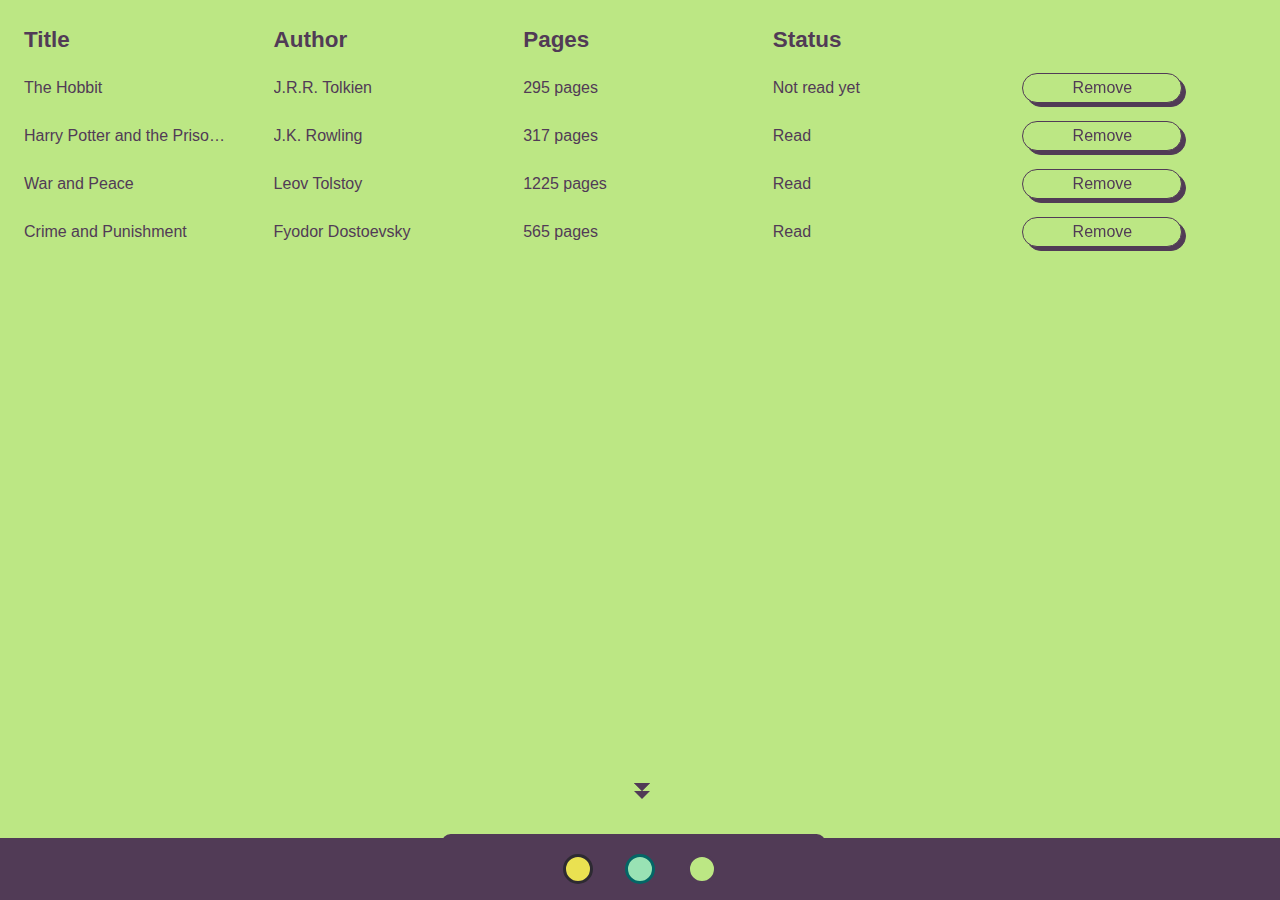
==== library-project/index.html @ 22801690 "Layout redone from scratch, sort by title function working, themes working, editing cells working, d" ====
<!DOCTYPE html>
<html lang="en">

<head>
  <meta charset="UTF-8">
  <meta name="viewport" content="width=device-width, initial-scale=1.0">
  <link rel="stylesheet" href="index.css">
  <title>Document</title>
</head>

<body>
  <div class="container">
    <div class="table" id="table">
      <div class="column-1" id="column-1">
        <div class="cell main-cell main-title">
          <h3><a id="title-head">Title</a></h3>
        </div>
      </div>
      <div class="column-2" id="column-2">
        <div id="author" class="cell main-cell main-author">
          <h3><a id="author-head">Author</a></h3>
        </div>
      </div>
      <div class="column-3" id="column-3">
        <div id="pages" class="cell main-cell main-pages">
          <h3>Pages</h3>
        </div>
      </div>
      <div class="column-4" id="column-4">
        <div id="status" class="cell main-cell main-status">
          <h3>Status</h3>
        </div>
      </div>
      <div class="column-5" id="column-5">
        <div class="cell main-title">
        </div>
      </div>
    </div>
    <div class=arrow-container>
      <div class="arrow3 arrow" id="arrow3"></div>
      <div class="arrow1 arrow" id="arrow1"></div>
      <div class="arrow2 arrow" id="arrow2"></div>
    </div>
    <div class=add-book-container onclick="addBook()">
      <div class="add-book"><a id="p-bottom-div" class="p-bottom-div">Add a new book</a></div>
    </div>
    <div class="footer">
      <a class="palette palette-1" onclick="changePalette(1)"></a>
      <a class="palette palette-2" onclick="changePalette(2)"></a>
      <a class="palette palette-3" onclick="changePalette(3)"></a>
    </div>
  </div>
  <script src="index.js"></script>
</body>

</html>
---- library-project/index.css ----
:root {
  --color1: transparent;
  --color2: transparent;
}

*{
  margin:0;
  padding:0
}

body {
  display: grid;
  height: 100vh;
  background-color: var(--color1);
  color: var(--color2);
  font-family:'Segoe UI', Tahoma, Geneva, Verdana, sans-serif;
  transition: background-color 0s;
  
}

.container{
  display: flex;
  min-height: 100%;
  position: relative;
  width: 100%;
}

.table {
  width: 100%;
  padding: 1rem 1rem 1rem 1rem;
  display: grid;
  grid-template-columns: 1fr 1fr 1fr 1fr 1fr;
  transition: grid-template-columns 1000ms;
  overflow-y: scroll;
}

.title-cell {
  border-radius: 2rem 0 0 2rem;
}

.status-cell {
  border-radius: 0 2rem 2rem 0;
  cursor: pointer;
}

.column-1,
.column-2,
.column-3,
.column-4,
.column-5 {
  max-width: 100%;;
  min-width: 10rem;
}

.main-cell {
  font-size: 1.2rem;
}

p {
  background-color: transparent;
  height: 2rem;
  line-height: 2rem;
  padding-right: 1.5rem;
  position: relative;
  text-wrap: nowrap;
  text-overflow: ellipsis;
  overflow: hidden;
}

.cell {
  background-color: transparent;
  height: 2rem;
  line-height: 2rem;
  padding-right: 1.5rem;
  position: relative;
  text-wrap: nowrap;
  text-overflow: ellipsis;
  overflow: visible;
  padding: 0.5rem;
  transition: 300ms;
}

.image {
  position: absolute;
  z-index: 1000;
  top: 0.9rem;
  right: 0.5rem;
  cursor: pointer;
  transition: 300ms;
  transition-delay: 500ms;
  filter: invert(70%) sepia(84%) saturate(338%) hue-rotate(10deg) brightness(115%) contrast(84%);
}

.footer {
  background-color: var(--color2);
  min-height:2rem;
  position: absolute;
  bottom: 0;
  width: 100vw;
  display: flex;
  justify-content: center;
  align-items: center;
  transition: 200ms;
}

.add-book-container {
  position: absolute;
  bottom: 03rem;
  display: flex;
  justify-content: center;
}

.add-book {
  position: absolute;
  transform: translateX(165%);
  background-color: var(--color2);
  min-height:0rem;
  border-radius: 0.6rem;
  bottom: 0rem;
  width: 30vw;
  transition: 200ms;
  color: var(--color1);
  text-align: center;
  animation-name: nudge;
  animation-duration: 12s;
  animation-iteration-count: infinite;
}

@keyframes nudge {
  0% { min-height:1rem;}
  3% { min-height:1.5rem;}
  6% { min-height:1rem;}

  7% { min-height:1rem;}
  9% { min-height:1.4rem;}

  12% { min-height:1rem;}
  15% { min-height:1.3rem;}
  18% { min-height:1rem;}

  50% { min-height:1rem;}
  53% { min-height:1.5rem;}
  56% { min-height:1rem;}

  57% { min-height:1rem;}
  59% { min-height:1.4rem;}

  62% { min-height:1rem;}
  65% { min-height:1.3rem;}
  68% { min-height:1rem;}
}

.add-book:hover {
  min-height: 3rem;
  border-radius: 1rem;
}

button{
  background-color: var(--color1);
  color: var(--color2);
  border: 0.1rem solid var(--color2);
  filter:  drop-shadow(0.3rem 0.3rem 0px var(--color2));
  border-radius: 1rem;
  font-size: 1rem;
  width: 10rem;
  padding: 0.3rem 1rem;
  transition: color 300ms;
  transition: background-color 300ms;
  cursor: pointer;
  transform: opacity 1s;
}

.palette {
  position: relative;
  height: 1.5rem;
  width: 1.5rem;
  margin: 1rem;
  border-radius: 2rem;
  cursor: pointer;
}

.palette-1 {
  background-color: #eae151;
  border: 0.2rem solid #2d2a32;
}

.palette-2 {
  background-color: #99e2b4;
  border: 0.2rem solid #036666;
}

.palette-3 {
  background-color: #bce784;
  border: 0.2rem solid #513b56;
}

#p-bottom-div {
  height: 3rem;
  margin-bottom: 0.2rem;
  opacity: 0;
  padding: 1rem;
  height: 1rem;
  line-height: 1rem;
  transition: 1000ms;
}

#p-bottom-div:hover {
  z-index: 1000;
  padding: 1rem;
  opacity: 1;
  cursor: pointer;
  height: 3rem;
  line-height: 3rem;
}

input {
  background-color: transparent;
  color: var(--color2);
  border: none;
  font-size: 1rem;
  width: 80%;
  outline: none;
  transition: 200ms;
  font-style: italic;
  transition: 200ms;
}

input::selection {
  background-color: var(--color1);
  color: var(--color2);
  transition: 200ms;
}

input:hover {
  background-color: var(--color2);
  color: var(--color1);
  transition: 200ms;
}

.tooltip {
  position: absolute;
  margin: auto;
  left: 0.4rem;
  font-size: 0.7rem;
  border-radius: 0.5rem;
  text-indent: 0.3rem;
  width: 5rem;
  opacity: 0;
  display: none;
  height: 2rem;
  background-color: var(--color1);
  color: var(--color2);
  transform: translateY(-100%);
  overflow: visible;
  transition: opacity 500ms;
}

.tooltip::after {
  content: " ";
  position: absolute;
  top: 100%;
  left: 50%;
  margin-left: -5px;
  border-width: 5px;
  border-style: solid;
  border-color: var(--color1) transparent transparent transparent;
}

.input-popup {
  display:grid;
  grid-template-rows: 1fr 1fr 1fr;
  align-items: center;
  position:absolute;
  width: 40vw;
  height: auto;
  max-height: 20vh;
  left: 28%;
  bottom: 30%;
  border: 0.3rem solid var(--color2);
  border-radius: 2rem;  
  background-color: var(--color1);
  filter:  drop-shadow(0.7rem 0.7rem 0px var(--color2));
  text-align: center;
  padding: 1rem
}

.input-popup::after {
  content: " ";
  position: absolute;
  top: 100%; /* At the bottom of the tooltip */
  left: 50%;
  margin-left: -3rem;
  border-width: 3rem;
  border-style: solid;
  border-color: var(--color1) transparent transparent transparent;
  filter:  drop-shadow(-0.3rem 0.3rem 0px var(--color2));
}

#popup-check,
#popup-cross {
  margin: auto;
  width:15%;
  margin: auto;
  filter: invert(12%) sepia(16%) saturate(639%) hue-rotate(221deg) brightness(88%) contrast(84%);
  cursor: pointer;
}

#popup-input{
  font-size: 1.5rem;;
  text-align: center;
  margin: auto;
  padding-top: 1rem;
}

#popup-input::placeholder {
  color: var(--color2)
}
#popup-input:hover{
  background-color: var(--color1);
  color: var(--color2);
}

.inner-div {
  display:table-cell;
  vertical-align:middle; 
  margin: auto;
  width: 100%;
  margin-bottom: -3%;
}

.inner-div-2 {
  display: grid;
  grid-template-columns: 1fr 1fr;
  margin: 0;
  position: relative;
  font-size: 0.7rem;
}

.yes {
  margin-top: -2%;
  margin-right: -70%;
  cursor: pointer;
}

.no {
  margin-top: -2%;
  margin-left: -70%;
  cursor: pointer;
}

.message {
  margin-top: 1rem;
}

h3 {
  cursor: pointer;
}

.close-tag {
  background-color: var(--color2);
  color: var(--color1);
  position: absolute;
  left: 1rem;
  top: 0.7rem;
  border-radius: 6rem;
  border: 0.1rem solid var(--color2);
  font-size: 0.8rem;
  overflow: visible;
  line-height: 0.8rem;
  height: 0.8rem;
  padding: 0.2rem 0.4rem;
  cursor: pointer;
}

.arrow3 {
  position: absolute;
  bottom: 1rem;
  left: 49.5%;
  width: 0; 
  height: 0; 
  border-left: 0.5rem solid transparent;
  border-right: 0.5rem solid transparent;
  border-top: 0.5rem solid var(--color2);
  animation-name: slidedown3;
  animation-duration: 1s;
  animation-iteration-count: infinite;
  animation-fill-mode: forwards;
  animation-timing-function: ease-out;
}

@keyframes slidedown3 {
  from{bottom: 1rem;
    opacity: 1;}
  to { bottom: 0.5rem;
    opacity: 0;}  
}

.arrow {
  position: absolute;
  bottom: 0.5rem;
  left: 49.5%;
  width: 0; 
  height: 0; 
  border-left: 0.5rem solid transparent;
  border-right: 0.5rem solid transparent;
  border-top: 0.5rem solid var(--color2);
  animation-name: slidedown;
  animation-duration: 1s;
  animation-iteration-count: infinite;
  animation-fill-mode: forwards;
  animation-timing-function: ease-out;}

@keyframes slidedown {
  from{bottom: 0.5rem;
    opacity: 1;}
  to { bottom: 0rem;
  opacity: 0;}  
}

.arrow2 {
  position: absolute;
  bottom: 0rem;
  left: 49.5%;
  width: 0; 
  height: 0; 
  border-left: 0.5rem solid transparent;
  border-right: 0.5rem solid transparent;
  border-top: 0.5rem solid var(--color2);
  animation-name: slidedown2;
  animation-duration: 1s;
  animation-iteration-count: infinite;
  animation-fill-mode: forwards;
  animation-timing-function: ease-out;}

@keyframes slidedown2 {
  from{bottom: 0rem;
    opacity: 1;}
  to { bottom: -0.5rem;
  opacity: 0;}  
}




.arrow-container {
  position: absolute;
  height: 1rem;
  bottom: 6.3rem;
  width: 100vw;
  overflow: hidden;
  transition: 1s;
}

.arrow-container:hover {
  opacity: 0;
}
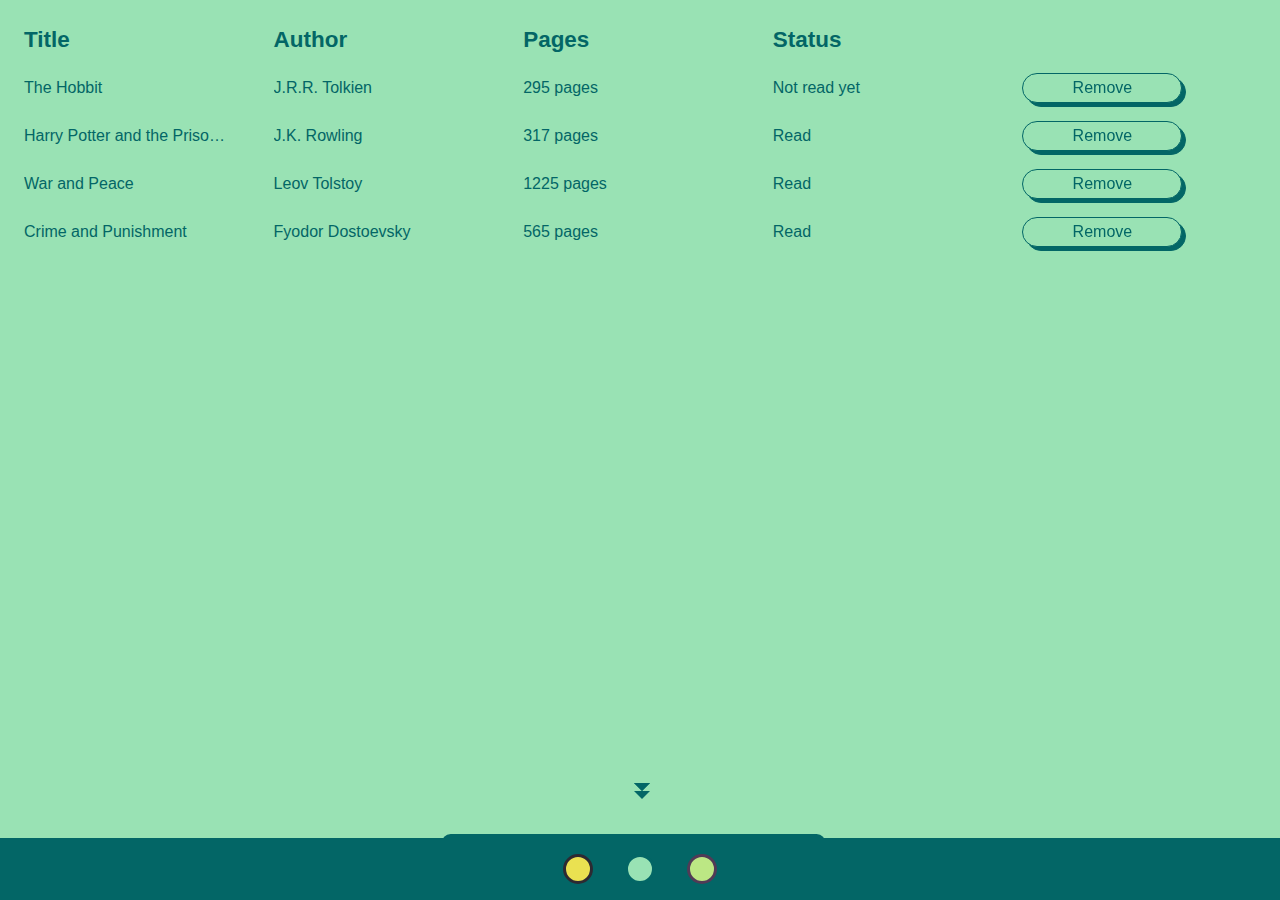
==== commit 2748520e: "All features are functional" ====
--- a/library-project/index.html
+++ b/library-project/index.html
@@ -1,13 +1,11 @@
 <!DOCTYPE html>
 <html lang="en">
-
 <head>
   <meta charset="UTF-8">
   <meta name="viewport" content="width=device-width, initial-scale=1.0">
-  <link rel="stylesheet" href="index.css">
+  <link id="link" rel="stylesheet" href="index.css">
   <title>Document</title>
 </head>
-
 <body>
   <div class="container">
     <div class="table" id="table">
@@ -23,12 +21,12 @@
       </div>
       <div class="column-3" id="column-3">
         <div id="pages" class="cell main-cell main-pages">
-          <h3>Pages</h3>
+          <h3><a id="pages-head">Pages</a></h3>
         </div>
       </div>
       <div class="column-4" id="column-4">
         <div id="status" class="cell main-cell main-status">
-          <h3>Status</h3>
+          <h3><a id="status-head">Status</a></h3>
         </div>
       </div>
       <div class="column-5" id="column-5">
--- a/library-project/index.css
+++ b/library-project/index.css
@@ -1,6 +1,8 @@
 :root {
   --color1: transparent;
   --color2: transparent;
+  --currentFilter: ;
+  --currentBackFilter: ;
 }
 
 *{
@@ -88,7 +90,7 @@
   cursor: pointer;
   transition: 300ms;
   transition-delay: 500ms;
-  filter: invert(70%) sepia(84%) saturate(338%) hue-rotate(10deg) brightness(115%) contrast(84%);
+  filter: var(--currentFilter);
 }
 
 .footer {
@@ -165,7 +167,7 @@
   width: 10rem;
   padding: 0.3rem 1rem;
   transition: color 300ms;
-  transition: background-color 300ms;
+  transition: background-color 0ms;
   cursor: pointer;
   transform: opacity 1s;
 }
@@ -198,7 +200,7 @@
   height: 3rem;
   margin-bottom: 0.2rem;
   opacity: 0;
-  padding: 1rem;
+  padding: 1rem 2rem;
   height: 1rem;
   line-height: 1rem;
   transition: 1000ms;
@@ -301,7 +303,7 @@
   margin: auto;
   width:15%;
   margin: auto;
-  filter: invert(12%) sepia(16%) saturate(639%) hue-rotate(221deg) brightness(88%) contrast(84%);
+  filter: var(--currentBackFilter);
   cursor: pointer;
 }
 
@@ -318,6 +320,11 @@
 #popup-input:hover{
   background-color: var(--color1);
   color: var(--color2);
+}
+
+#popup-input::selection {
+  background-color: var(--color2);
+  color: var(--color1);
 }
 
 .inner-div {
